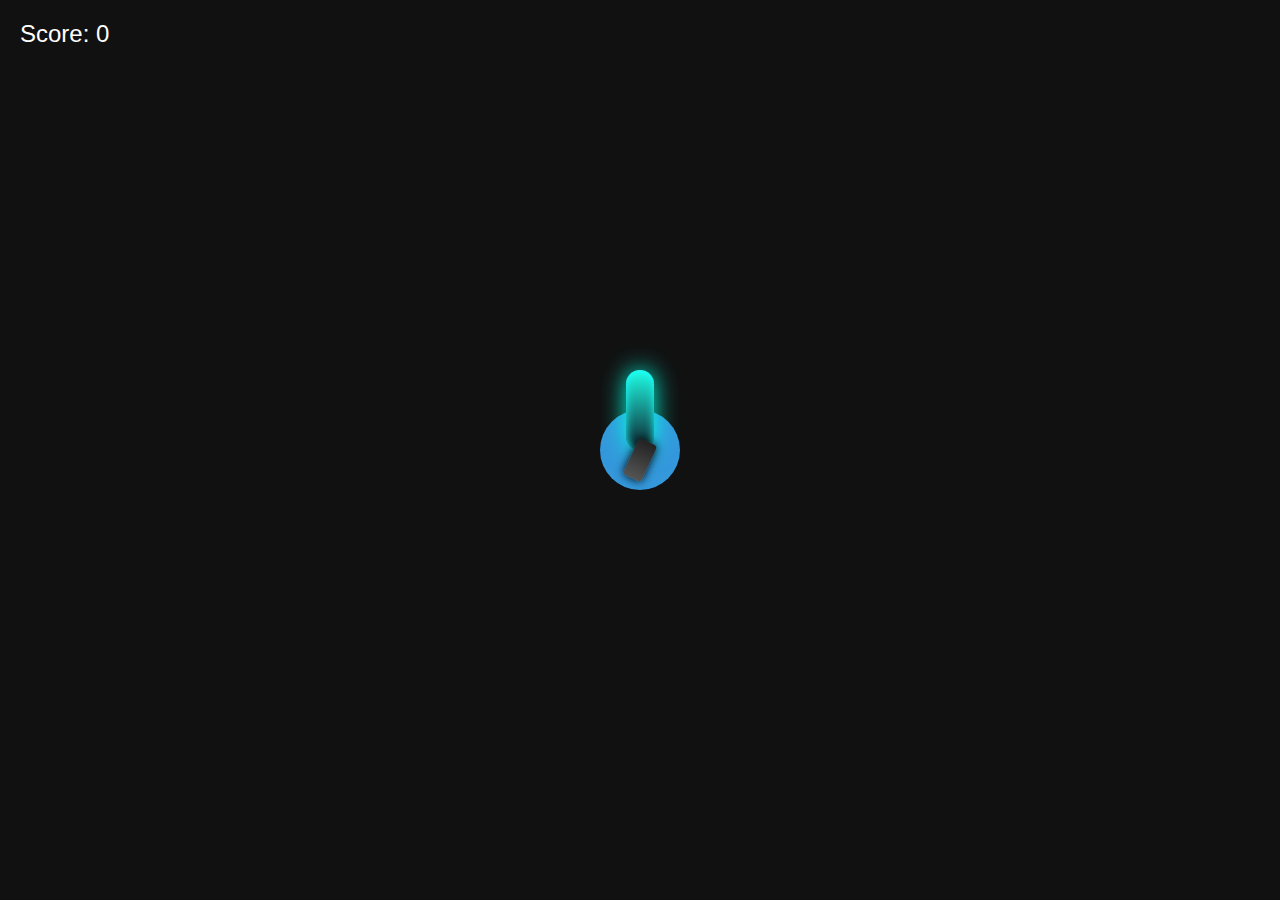
==== projects/index.html @ 8a6a7cd9 "Update index.html" ====
<!DOCTYPE html>
<html lang="en">
<head>
  <meta charset="UTF-8">
  <title>Ray Gun Blaster</title>
  <style>
    body {
      margin: 0;
      overflow: hidden;
      background-color: #111;
    }

    #gameArea {
      width: 100vw;
      height: 100vh;
      position: relative;
    }

    #circle {
      width: 80px;
      height: 80px;
      background-color: #3498db;
      border-radius: 50%;
      position: absolute;
      top: 50%;
      left: 50%;
      transform: translate(-50%, -50%);
      z-index: 1;
    }

    #gun {
      width: 28px;
      height: 80px;
      background: linear-gradient(to bottom, #1fffe6, #0d1d2a);
      border-radius: 14px;
      position: absolute;
      top: 50%;
      left: 50%;
      transform-origin: bottom center;
      transform: translate(-50%, -100%) rotate(0deg);
      z-index: 3;
      box-shadow: 0 0 25px #00ffe0, inset 0 0 10px #1affff;
      overflow: visible;
    }

    #gun .handle {
      width: 20px;
      height: 40px;
      background: linear-gradient(to bottom, #222, #555);
      border-radius: 4px;
      position: absolute;
      bottom: -30px;
      left: 50%;
      transform: translateX(-50%) rotate(25deg);
      box-shadow: 0 0 10px #000;
      z-index: -1;
    }

    .bullet {
      width: 8px;
      height: 8px;
      background-color: #00ffe0;
      border-radius: 50%;
      position: absolute;
      box-shadow: 0 0 10px #00ffe0;
      z-index: 2;
    }

    .obstacle {
      position: absolute;
      background-color: #e74c3c;
      border-radius: 50%;
      width: 40px;
      height: 40px;
      z-index: 0;
    }

    #score {
      position: absolute;
      top: 20px;
      left: 20px;
      font-size: 24px;
      font-family: Arial, sans-serif;
      color: white;
      z-index: 10;
    }

    @keyframes shake {
      0% { transform: translateX(0); }
      25% { transform: translateX(-10px); }
      50% { transform: translateX(10px); }
      75% { transform: translateX(-10px); }
      100% { transform: translateX(10px); }
    }

    .shake {
      animation: shake 0.3s ease-out;
    }
  </style>
</head>
<body>
  <div id="gameArea">
    <div id="circle"></div>
    <div id="gun">
      <div class="handle"></div>
    </div>
    <div id="score">Score: 0</div>
  </div>

  <script>
    const gun = document.getElementById("gun");
    const gameArea = document.getElementById("gameArea");
    const scoreDisplay = document.getElementById("score");
    const circle = document.getElementById("circle");

    let angle = 0;
    let score = 0;

    function updateGunRotation() {
      gun.style.transform = `translate(-50%, -100%) rotate(${angle}deg)`;
    }

    function getGunTipPosition(a = angle) {
      const centerX = window.innerWidth / 2;
      const centerY = window.innerHeight / 2;
      const rad = a * Math.PI / 180;
      const gunLength = 80;

      return {
        x: centerX + Math.cos(rad) * gunLength,
        y: centerY + Math.sin(rad) * gunLength
      };
    }

    function shootBullet() {
      const bullet = document.createElement("div");
      bullet.className = "bullet";

      const tip = getGunTipPosition();
      bullet.style.left = `${tip.x - 4}px`;
      bullet.style.top = `${tip.y - 4}px`;

      gameArea.appendChild(bullet);

      const speed = 10;
      const rad = angle * Math.PI / 180;
      let vx = Math.cos(rad) * speed;
      let vy = Math.sin(rad) * speed;

      function moveBullet() {
        const rect = bullet.getBoundingClientRect();
        bullet.style.left = `${rect.left + vx}px`;
        bullet.style.top = `${rect.top + vy}px`;

        // Collision with obstacle
        const obstacles = document.querySelectorAll(".obstacle");
        obstacles.forEach(ob => {
          const
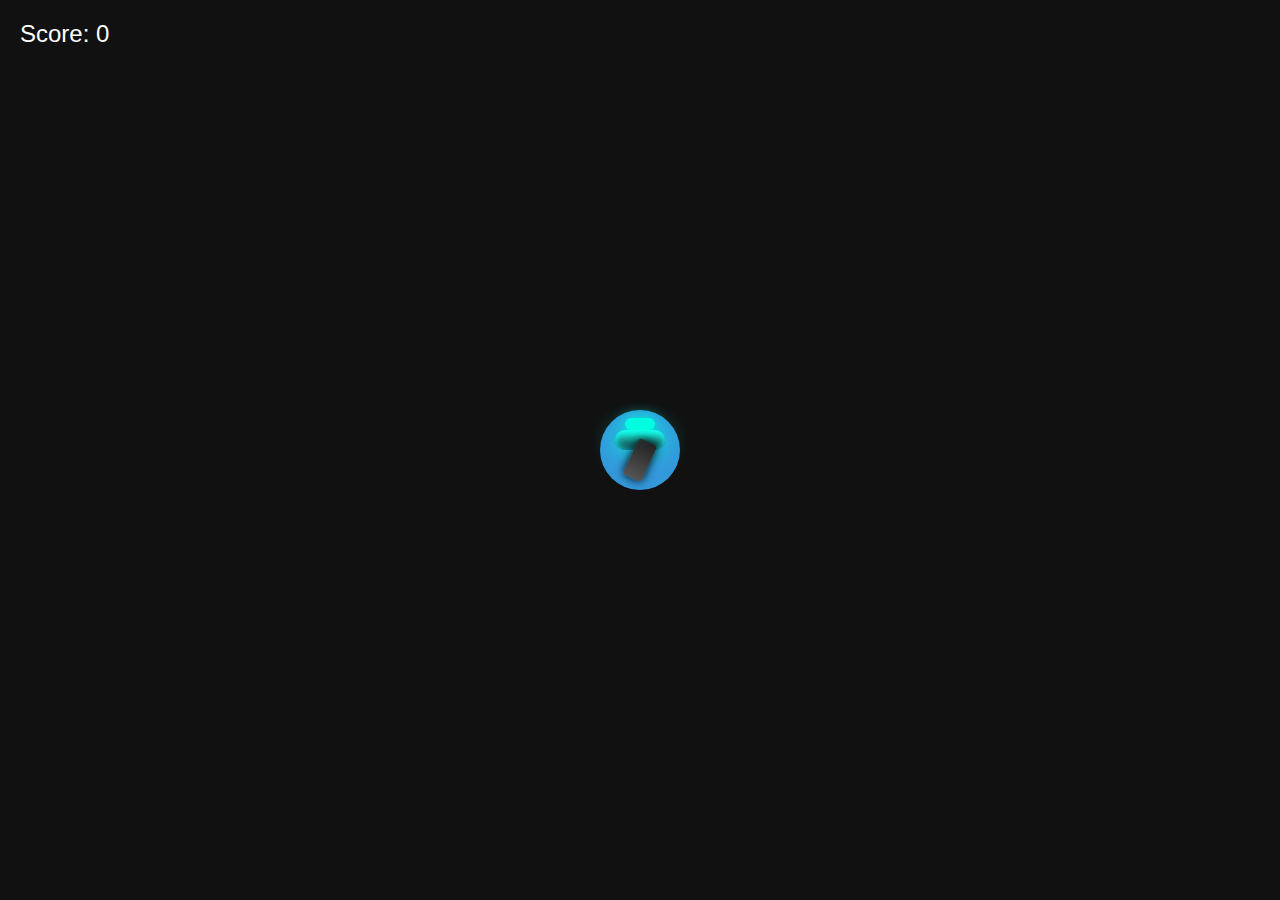
==== commit d99edf65: "Update index.html" ====
--- a/projects/index.html
+++ b/projects/index.html
@@ -2,7 +2,7 @@
 <html lang="en">
 <head>
   <meta charset="UTF-8">
-  <title>Ray Gun Blaster</title>
+  <title>Ray Gun Shooter</title>
   <style>
     body {
       margin: 0;
@@ -28,11 +28,11 @@
       z-index: 1;
     }
 
-    #gun {
-      width: 28px;
-      height: 80px;
+    #rayGun {
+      width: 50px;
+      height: 20px;
       background: linear-gradient(to bottom, #1fffe6, #0d1d2a);
-      border-radius: 14px;
+      border-radius: 10px;
       position: absolute;
       top: 50%;
       left: 50%;
@@ -43,7 +43,18 @@
       overflow: visible;
     }
 
-    #gun .handle {
+    #rayGun .barrel {
+      width: 30px;
+      height: 12px;
+      background-color: #00ffe0;
+      border-radius: 6px;
+      position: absolute;
+      top: -12px;
+      left: 10px;
+      box-shadow: 0 0 15px #00ffe0;
+    }
+
+    #rayGun .handle {
       width: 20px;
       height: 40px;
       background: linear-gradient(to bottom, #222, #555);
@@ -63,7 +74,6 @@
       border-radius: 50%;
       position: absolute;
       box-shadow: 0 0 10px #00ffe0;
-      z-index: 2;
     }
 
     .obstacle {
@@ -72,7 +82,6 @@
       border-radius: 50%;
       width: 40px;
       height: 40px;
-      z-index: 0;
     }
 
     #score {
@@ -87,10 +96,10 @@
 
     @keyframes shake {
       0% { transform: translateX(0); }
-      25% { transform: translateX(-10px); }
-      50% { transform: translateX(10px); }
-      75% { transform: translateX(-10px); }
-      100% { transform: translateX(10px); }
+      25% { transform: translateX(-5px); }
+      50% { transform: translateX(5px); }
+      75% { transform: translateX(-5px); }
+      100% { transform: translateX(0); }
     }
 
     .shake {
@@ -101,30 +110,30 @@
 <body>
   <div id="gameArea">
     <div id="circle"></div>
-    <div id="gun">
+    <div id="rayGun">
+      <div class="barrel"></div>
       <div class="handle"></div>
     </div>
     <div id="score">Score: 0</div>
   </div>
 
   <script>
-    const gun = document.getElementById("gun");
+    const rayGun = document.getElementById("rayGun");
     const gameArea = document.getElementById("gameArea");
     const scoreDisplay = document.getElementById("score");
-    const circle = document.getElementById("circle");
 
     let angle = 0;
     let score = 0;
 
-    function updateGunRotation() {
-      gun.style.transform = `translate(-50%, -100%) rotate(${angle}deg)`;
-    }
-
-    function getGunTipPosition(a = angle) {
+    function updateRayGunRotation() {
+      rayGun.style.transform = `translate(-50%, -100%) rotate(${angle}deg)`;
+    }
+
+    function getRayGunTipPosition(a = angle) {
       const centerX = window.innerWidth / 2;
       const centerY = window.innerHeight / 2;
       const rad = a * Math.PI / 180;
-      const gunLength = 80;
+      const gunLength = 40; // Length of the ray gun barrel
 
       return {
         x: centerX + Math.cos(rad) * gunLength,
@@ -136,23 +145,126 @@
       const bullet = document.createElement("div");
       bullet.className = "bullet";
 
-      const tip = getGunTipPosition();
-      bullet.style.left = `${tip.x - 4}px`;
+      const tip = getRayGunTipPosition();
+      bullet.style.left = `${tip.x - 4}px`; // Center bullet at the tip
       bullet.style.top = `${tip.y - 4}px`;
 
       gameArea.appendChild(bullet);
 
       const speed = 10;
       const rad = angle * Math.PI / 180;
-      let vx = Math.cos(rad) * speed;
-      let vy = Math.sin(rad) * speed;
+      const vx = Math.cos(rad) * speed;
+      const vy = Math.sin(rad) * speed;
 
       function moveBullet() {
         const rect = bullet.getBoundingClientRect();
         bullet.style.left = `${rect.left + vx}px`;
         bullet.style.top = `${rect.top + vy}px`;
 
-        // Collision with obstacle
+        // Check collision with obstacles
         const obstacles = document.querySelectorAll(".obstacle");
         obstacles.forEach(ob => {
-          const
+          const oRect = ob.getBoundingClientRect();
+          if (
+            rect.left < oRect.right &&
+            rect.right > oRect.left &&
+            rect.top < oRect.bottom &&
+            rect.bottom > oRect.top
+          ) {
+            ob.remove();
+            bullet.remove();
+            score += 1;
+            scoreDisplay.textContent = `Score: ${score}`;
+            shakeScreen();
+          }
+        });
+
+        // Remove bullet if it goes out of bounds
+        if (
+          rect.top < 0 || rect.left < 0 ||
+          rect.bottom > window.innerHeight || rect.right > window.innerWidth
+        ) {
+          bullet.remove();
+          return;
+        }
+
+        requestAnimationFrame(moveBullet);
+      }
+
+      moveBullet();
+    }
+
+    function spawnObstacle() {
+      const ob = document.createElement("div");
+      ob.className = "obstacle";
+
+      const edge = Math.floor(Math.random() * 4);
+      let x, y;
+
+      switch(edge) {
+        case 0: x = Math.random() * window.innerWidth; y = 0; break; // top
+        case 1: x = window.innerWidth; y = Math.random() * window.innerHeight; break; // right
+        case 2: x = Math.random() * window.innerWidth; y = window.innerHeight; break; // bottom
+        case 3: x = 0; y = Math.random() * window.innerHeight; break; // left
+      }
+
+      ob.style.left = `${x}px`;
+      ob.style.top = `${y}px`;
+      gameArea.appendChild(ob);
+
+      const centerX = window.innerWidth / 2;
+      const centerY = window.innerHeight / 2;
+      const speed = 2;
+
+      const dx = centerX - x;
+      const dy = centerY - y;
+      const dist = Math.sqrt(dx * dx + dy * dy);
+      const vx = (dx / dist) * speed;
+      const vy = (dy / dist) * speed;
+
+      function moveObstacle() {
+        const rect = ob.getBoundingClientRect();
+        ob.style.left = `${rect.left + vx}px`;
+        ob.style.top = `${rect.top + vy}px`;
+
+        const centerRect = document.getElementById("circle").getBoundingClientRect();
+        if (
+          rect.left < centerRect.right &&
+          rect.right > centerRect.left &&
+          rect.top < centerRect.bottom &&
+          rect.bottom > centerRect.top
+        ) {
+          ob.remove();
+          shakeScreen(); // 👈 Add screen shake on impact
+        } else {
+          requestAnimationFrame(moveObstacle);
+        }
+      }
+
+      moveObstacle();
+    }
+
+    function shakeScreen() {
+      gameArea.classList.add("shake");
+      setTimeout(() => {
+        gameArea.classList.remove("shake");
+      }, 300);
+    }
+
+    document.addEventListener("keydown", (e) => {
+      if (e.key === "ArrowLeft") {
+        angle -= 10;
+      } else if (e.key === "ArrowRight") {
+        angle += 10;
+      } else if (e.key === " ") {
+        shootBullet();
+      }
+      updateRayGunRotation();
+    });
+
+    // Init
+    updateRayGunRotation();
+    setInterval(spawnObstacle, 1000);
+  </script>
+</body>
+</html>
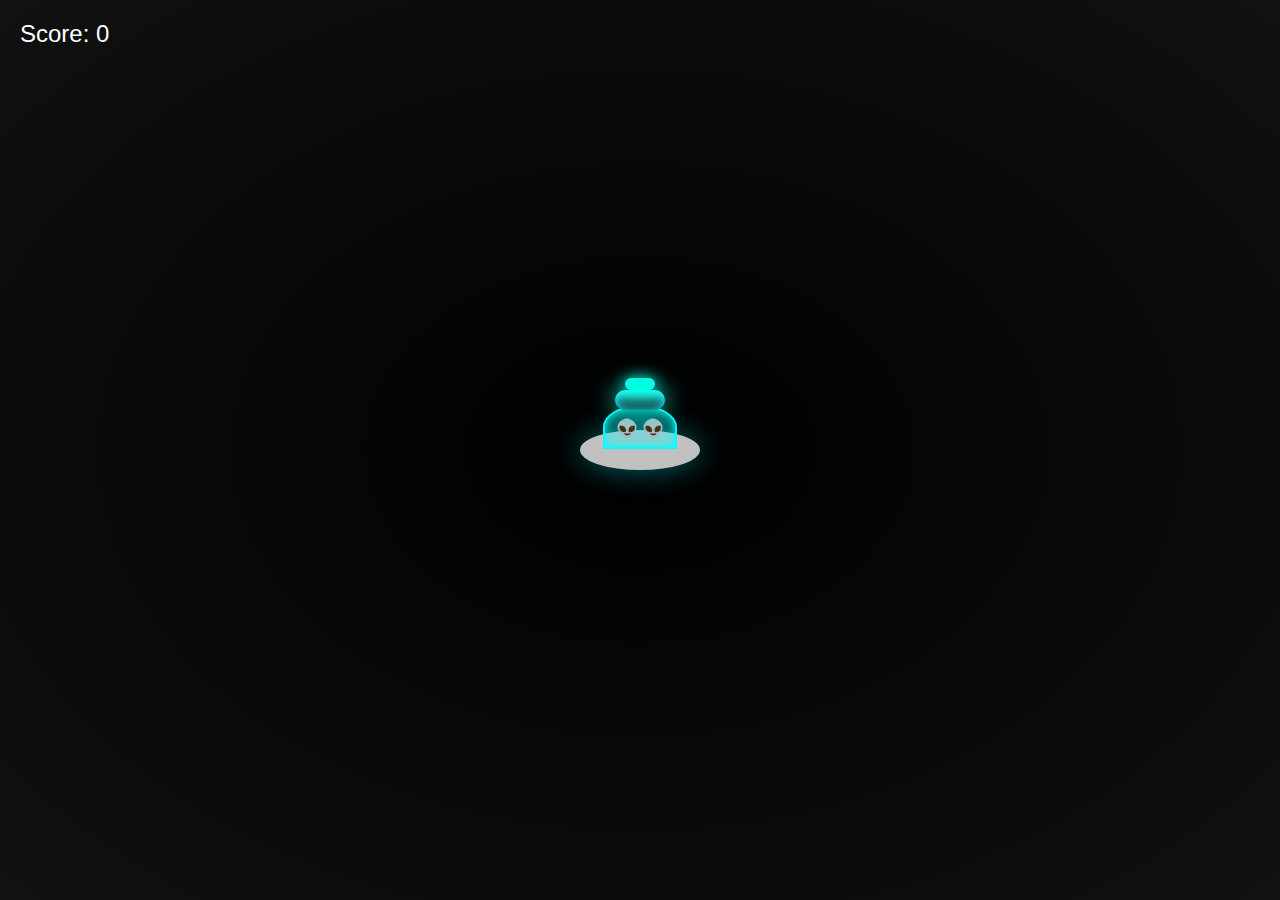
==== commit 013e81b5: "Update index.html" ====
--- a/projects/index.html
+++ b/projects/index.html
@@ -2,12 +2,12 @@
 <html lang="en">
 <head>
   <meta charset="UTF-8">
-  <title>Ray Gun Shooter</title>
+  <title>UFO Defense</title>
   <style>
     body {
       margin: 0;
       overflow: hidden;
-      background-color: #111;
+      background: radial-gradient(ellipse at center, #000 0%, #111 100%);
     }
 
     #gameArea {
@@ -16,34 +16,61 @@
       position: relative;
     }
 
-    #circle {
-      width: 80px;
-      height: 80px;
-      background-color: #3498db;
+    /* UFO Base */
+    #ufo {
+      position: absolute;
+      width: 120px;
+      height: 40px;
+      background: silver;
       border-radius: 50%;
-      position: absolute;
       top: 50%;
       left: 50%;
       transform: translate(-50%, -50%);
-      z-index: 1;
-    }
-
-    #rayGun {
+      z-index: 2;
+      box-shadow: 0 0 30px rgba(0, 255, 255, 0.4);
+    }
+
+    /* UFO Dome */
+    #ufo::before {
+      content: '';
+      position: absolute;
+      width: 70px;
+      height: 40px;
+      background: rgba(0, 255, 255, 0.3);
+      border-radius: 50% 50% 0 0;
+      top: -25px;
+      left: 50%;
+      transform: translateX(-50%);
+      border: 2px solid #00ffff;
+      box-shadow: inset 0 0 10px #00ffff;
+    }
+
+    /* Alien eyes */
+    #ufo::after {
+      content: '👽 👽';
+      position: absolute;
+      top: -12px;
+      left: 50%;
+      transform: translateX(-50%);
+      font-size: 18px;
+      color: #0ff;
+    }
+
+    #turret {
       width: 50px;
       height: 20px;
       background: linear-gradient(to bottom, #1fffe6, #0d1d2a);
       border-radius: 10px;
       position: absolute;
-      top: 50%;
+      top: -20px;
       left: 50%;
       transform-origin: bottom center;
       transform: translate(-50%, -100%) rotate(0deg);
       z-index: 3;
       box-shadow: 0 0 25px #00ffe0, inset 0 0 10px #1affff;
-      overflow: visible;
-    }
-
-    #rayGun .barrel {
+    }
+
+    #turret .barrel {
       width: 30px;
       height: 12px;
       background-color: #00ffe0;
@@ -52,19 +79,6 @@
       top: -12px;
       left: 10px;
       box-shadow: 0 0 15px #00ffe0;
-    }
-
-    #rayGun .handle {
-      width: 20px;
-      height: 40px;
-      background: linear-gradient(to bottom, #222, #555);
-      border-radius: 4px;
-      position: absolute;
-      bottom: -30px;
-      left: 50%;
-      transform: translateX(-50%) rotate(25deg);
-      box-shadow: 0 0 10px #000;
-      z-index: -1;
     }
 
     .bullet {
@@ -109,35 +123,37 @@
 </head>
 <body>
   <div id="gameArea">
-    <div id="circle"></div>
-    <div id="rayGun">
-      <div class="barrel"></div>
-      <div class="handle"></div>
+    <div id="ufo">
+      <div id="turret">
+        <div class="barrel"></div>
+      </div>
     </div>
     <div id="score">Score: 0</div>
   </div>
 
   <script>
-    const rayGun = document.getElementById("rayGun");
     const gameArea = document.getElementById("gameArea");
+    const ufo = document.getElementById("ufo");
+    const turret = document.getElementById("turret");
     const scoreDisplay = document.getElementById("score");
 
     let angle = 0;
     let score = 0;
 
-    function updateRayGunRotation() {
-      rayGun.style.transform = `translate(-50%, -100%) rotate(${angle}deg)`;
-    }
-
-    function getRayGunTipPosition(a = angle) {
-      const centerX = window.innerWidth / 2;
-      const centerY = window.innerHeight / 2;
+    function updateTurretRotation() {
+      turret.style.transform = `translate(-50%, -100%) rotate(${angle}deg)`;
+    }
+
+    function getGunTipPosition(a = angle) {
+      const rect = ufo.getBoundingClientRect();
+      const centerX = rect.left + rect.width / 2;
+      const centerY = rect.top;
       const rad = a * Math.PI / 180;
-      const gunLength = 40; // Length of the ray gun barrel
+      const length = 45;
 
       return {
-        x: centerX + Math.cos(rad) * gunLength,
-        y: centerY + Math.sin(rad) * gunLength
+        x: centerX + Math.cos(rad) * length,
+        y: centerY + Math.sin(rad) * length
       };
     }
 
@@ -145,8 +161,8 @@
       const bullet = document.createElement("div");
       bullet.className = "bullet";
 
-      const tip = getRayGunTipPosition();
-      bullet.style.left = `${tip.x - 4}px`; // Center bullet at the tip
+      const tip = getGunTipPosition();
+      bullet.style.left = `${tip.x - 4}px`;
       bullet.style.top = `${tip.y - 4}px`;
 
       gameArea.appendChild(bullet);
@@ -179,7 +195,6 @@
           }
         });
 
-        // Remove bullet if it goes out of bounds
         if (
           rect.top < 0 || rect.left < 0 ||
           rect.bottom > window.innerHeight || rect.right > window.innerWidth
@@ -202,40 +217,40 @@
       let x, y;
 
       switch(edge) {
-        case 0: x = Math.random() * window.innerWidth; y = 0; break; // top
-        case 1: x = window.innerWidth; y = Math.random() * window.innerHeight; break; // right
-        case 2: x = Math.random() * window.innerWidth; y = window.innerHeight; break; // bottom
-        case 3: x = 0; y = Math.random() * window.innerHeight; break; // left
+        case 0: x = Math.random() * window.innerWidth; y = 0; break;
+        case 1: x = window.innerWidth; y = Math.random() * window.innerHeight; break;
+        case 2: x = Math.random() * window.innerWidth; y = window.innerHeight; break;
+        case 3: x = 0; y = Math.random() * window.innerHeight; break;
       }
 
       ob.style.left = `${x}px`;
       ob.style.top = `${y}px`;
       gameArea.appendChild(ob);
 
-      const centerX = window.innerWidth / 2;
-      const centerY = window.innerHeight / 2;
-      const speed = 2;
+      const ufoRect = ufo.getBoundingClientRect();
+      const centerX = ufoRect.left + ufoRect.width / 2;
+      const centerY = ufoRect.top + ufoRect.height / 2;
 
       const dx = centerX - x;
       const dy = centerY - y;
       const dist = Math.sqrt(dx * dx + dy * dy);
-      const vx = (dx / dist) * speed;
-      const vy = (dy / dist) * speed;
+      const vx = (dx / dist) * 2;
+      const vy = (dy / dist) * 2;
 
       function moveObstacle() {
         const rect = ob.getBoundingClientRect();
         ob.style.left = `${rect.left + vx}px`;
         ob.style.top = `${rect.top + vy}px`;
 
-        const centerRect = document.getElementById("circle").getBoundingClientRect();
+        const uRect = ufo.getBoundingClientRect();
         if (
-          rect.left < centerRect.right &&
-          rect.right > centerRect.left &&
-          rect.top < centerRect.bottom &&
-          rect.bottom > centerRect.top
+          rect.left < uRect.right &&
+          rect.right > uRect.left &&
+          rect.top < uRect.bottom &&
+          rect.bottom > uRect.top
         ) {
           ob.remove();
-          shakeScreen(); // 👈 Add screen shake on impact
+          shakeScreen();
         } else {
           requestAnimationFrame(moveObstacle);
         }
@@ -259,11 +274,11 @@
       } else if (e.key === " ") {
         shootBullet();
       }
-      updateRayGunRotation();
+      updateTurretRotation();
     });
 
     // Init
-    updateRayGunRotation();
+    updateTurretRotation();
     setInterval(spawnObstacle, 1000);
   </script>
 </body>
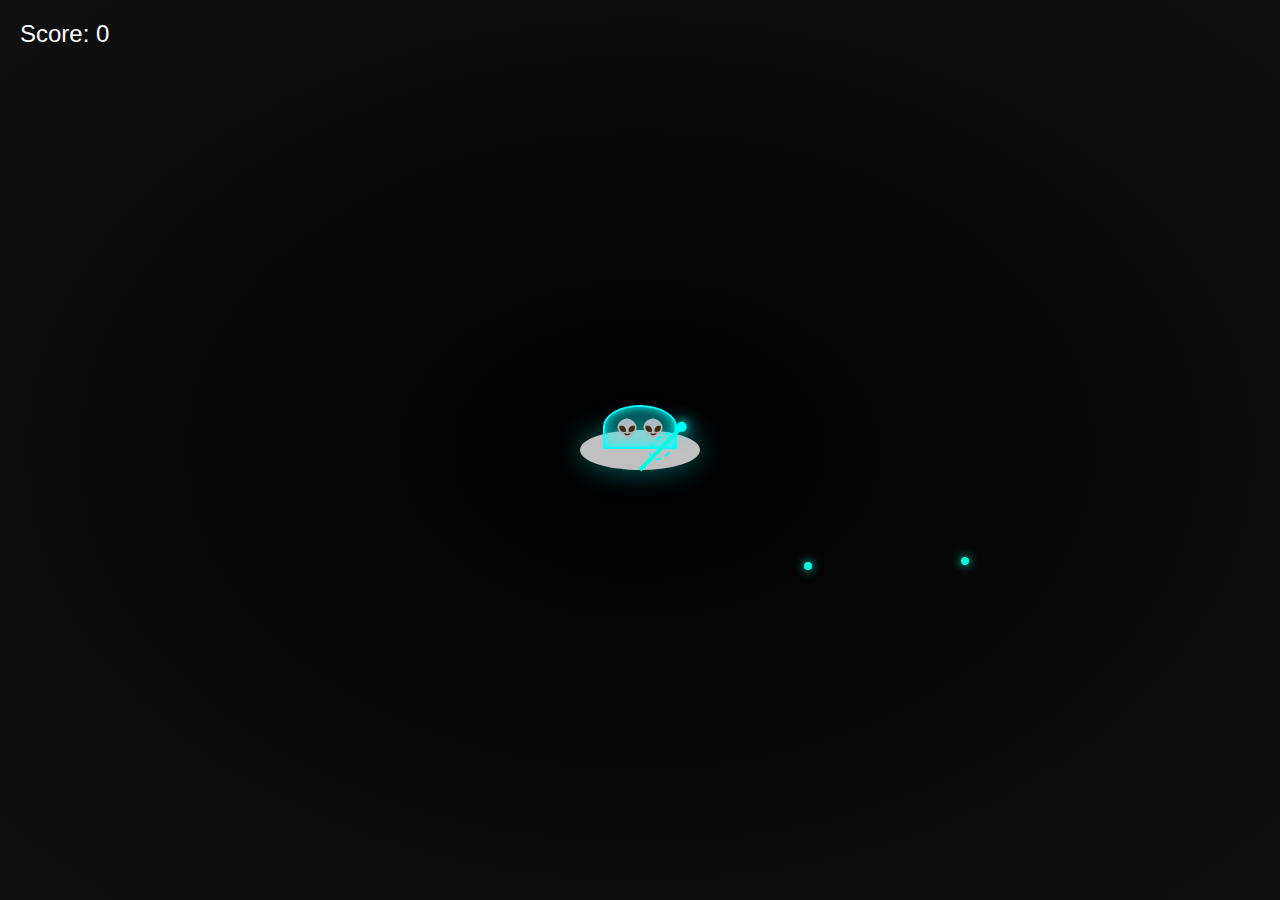
==== commit 5e613bcd: "Update index.html" ====
--- a/projects/index.html
+++ b/projects/index.html
@@ -2,7 +2,7 @@
 <html lang="en">
 <head>
   <meta charset="UTF-8">
-  <title>UFO Defense</title>
+  <title>UFO Ray Gun with Spring Coil</title>
   <style>
     body {
       margin: 0;
@@ -56,29 +56,50 @@
       color: #0ff;
     }
 
+    /* Turret base */
     #turret {
-      width: 50px;
-      height: 20px;
-      background: linear-gradient(to bottom, #1fffe6, #0d1d2a);
-      border-radius: 10px;
       position: absolute;
       top: -20px;
       left: 50%;
+      width: 4px;
+      height: 60px;
+      background-color: #00ffe0;
       transform-origin: bottom center;
-      transform: translate(-50%, -100%) rotate(0deg);
-      z-index: 3;
-      box-shadow: 0 0 25px #00ffe0, inset 0 0 10px #1affff;
-    }
-
-    #turret .barrel {
-      width: 30px;
-      height: 12px;
-      background-color: #00ffe0;
-      border-radius: 6px;
-      position: absolute;
-      top: -12px;
-      left: 10px;
-      box-shadow: 0 0 15px #00ffe0;
+      transform: translate(-50%, 0) rotate(0deg);
+      z-index: 5;
+    }
+
+    /* Spring Coil */
+    #spring {
+      position: absolute;
+      width: 16px;
+      height: 30px;
+      border: 2px dashed #00ffff;
+      border-radius: 50%;
+      top: 10px;
+      left: 50%;
+      transform: translateX(-50%);
+      animation: spin 2s linear infinite;
+      z-index: 6;
+    }
+
+    @keyframes spin {
+      0% { transform: translateX(-50%) rotate(0deg); }
+      100% { transform: translateX(-50%) rotate(360deg); }
+    }
+
+    /* Dot at ray tip */
+    #tipDot {
+      position: absolute;
+      width: 10px;
+      height: 10px;
+      background: #00ffff;
+      border-radius: 50%;
+      top: 0;
+      left: 50%;
+      transform: translate(-50%, -50%);
+      box-shadow: 0 0 10px #00ffff, 0 0 20px #00ffff;
+      z-index: 7;
     }
 
     .bullet {
@@ -125,7 +146,8 @@
   <div id="gameArea">
     <div id="ufo">
       <div id="turret">
-        <div class="barrel"></div>
+        <div id="spring"></div>
+        <div id="tipDot"></div>
       </div>
     </div>
     <div id="score">Score: 0</div>
@@ -135,25 +157,26 @@
     const gameArea = document.getElementById("gameArea");
     const ufo = document.getElementById("ufo");
     const turret = document.getElementById("turret");
+    const tipDot = document.getElementById("tipDot");
     const scoreDisplay = document.getElementById("score");
 
     let angle = 0;
     let score = 0;
 
     function updateTurretRotation() {
-      turret.style.transform = `translate(-50%, -100%) rotate(${angle}deg)`;
-    }
-
-    function getGunTipPosition(a = angle) {
-      const rect = ufo.getBoundingClientRect();
-      const centerX = rect.left + rect.width / 2;
-      const centerY = rect.top;
+      turret.style.transform = `translate(-50%, 0) rotate(${angle}deg)`;
+    }
+
+    function getRayTipPosition(a = angle) {
+      const turretRect = turret.getBoundingClientRect();
+      const baseX = turretRect.left + turretRect.width / 2;
+      const baseY = turretRect.top + turretRect.height;
       const rad = a * Math.PI / 180;
-      const length = 45;
+      const length = 60;
 
       return {
-        x: centerX + Math.cos(rad) * length,
-        y: centerY + Math.sin(rad) * length
+        x: baseX + Math.cos(rad) * length,
+        y: baseY + Math.sin(rad) * length
       };
     }
 
@@ -161,7 +184,7 @@
       const bullet = document.createElement("div");
       bullet.className = "bullet";
 
-      const tip = getGunTipPosition();
+      const tip = getRayTipPosition();
       bullet.style.left = `${tip.x - 4}px`;
       bullet.style.top = `${tip.y - 4}px`;
 
@@ -177,7 +200,6 @@
         bullet.style.left = `${rect.left + vx}px`;
         bullet.style.top = `${rect.top + vy}px`;
 
-        // Check collision with obstacles
         const obstacles = document.querySelectorAll(".obstacle");
         obstacles.forEach(ob => {
           const oRect = ob.getBoundingClientRect();
@@ -266,19 +288,16 @@
       }, 300);
     }
 
-    document.addEventListener("keydown", (e) => {
-      if (e.key === "ArrowLeft") {
-        angle -= 10;
-      } else if (e.key === "ArrowRight") {
-        angle += 10;
-      } else if (e.key === " ") {
-        shootBullet();
-      }
+    // Auto rotate and shoot
+    setInterval(() => {
+      angle = (angle + 2) % 360;
       updateTurretRotation();
-    });
-
-    // Init
-    updateTurretRotation();
+    }, 30);
+
+    setInterval(() => {
+      shootBullet();
+    }, 250);
+
     setInterval(spawnObstacle, 1000);
   </script>
 </body>
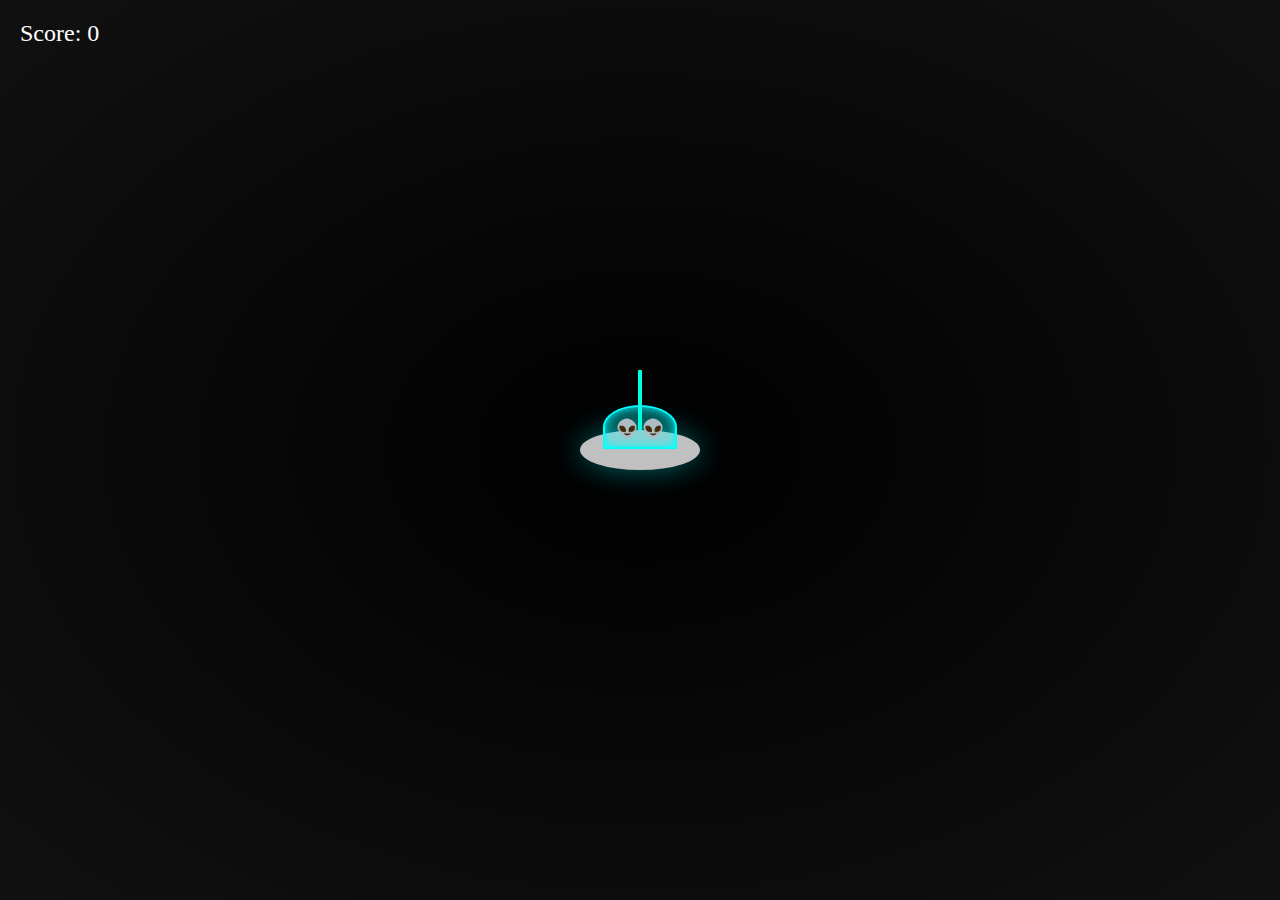
==== commit 21ba0a31: "Update index.html" ====
--- a/projects/index.html
+++ b/projects/index.html
@@ -1,22 +1,22 @@
 <!DOCTYPE html>
 <html lang="en">
 <head>
-  <meta charset="UTF-8">
-  <title>UFO Ray Gun with Spring Coil</title>
+  <meta charset="UTF-8" />
+  <title>UFO Fixed Ray Gun</title>
   <style>
+    * { margin: 0; padding: 0; box-sizing: border-box; }
     body {
-      margin: 0;
+      background: radial-gradient(#000 0%, #111 100%);
       overflow: hidden;
-      background: radial-gradient(ellipse at center, #000 0%, #111 100%);
+      height: 100vh;
     }
 
     #gameArea {
+      position: relative;
       width: 100vw;
       height: 100vh;
-      position: relative;
-    }
-
-    /* UFO Base */
+    }
+
     #ufo {
       position: absolute;
       width: 120px;
@@ -30,7 +30,6 @@
       box-shadow: 0 0 30px rgba(0, 255, 255, 0.4);
     }
 
-    /* UFO Dome */
     #ufo::before {
       content: '';
       position: absolute;
@@ -45,7 +44,6 @@
       box-shadow: inset 0 0 10px #00ffff;
     }
 
-    /* Alien eyes */
     #ufo::after {
       content: '👽 👽';
       position: absolute;
@@ -53,53 +51,17 @@
       left: 50%;
       transform: translateX(-50%);
       font-size: 18px;
-      color: #0ff;
-    }
-
-    /* Turret base */
+    }
+
     #turret {
       position: absolute;
-      top: -20px;
-      left: 50%;
       width: 4px;
       height: 60px;
-      background-color: #00ffe0;
-      transform-origin: bottom center;
-      transform: translate(-50%, 0) rotate(0deg);
-      z-index: 5;
-    }
-
-    /* Spring Coil */
-    #spring {
-      position: absolute;
-      width: 16px;
-      height: 30px;
-      border: 2px dashed #00ffff;
-      border-radius: 50%;
-      top: 10px;
-      left: 50%;
-      transform: translateX(-50%);
-      animation: spin 2s linear infinite;
-      z-index: 6;
-    }
-
-    @keyframes spin {
-      0% { transform: translateX(-50%) rotate(0deg); }
-      100% { transform: translateX(-50%) rotate(360deg); }
-    }
-
-    /* Dot at ray tip */
-    #tipDot {
-      position: absolute;
-      width: 10px;
-      height: 10px;
-      background: #00ffff;
-      border-radius: 50%;
-      top: 0;
-      left: 50%;
-      transform: translate(-50%, -50%);
-      box-shadow: 0 0 10px #00ffff, 0 0 20px #00ffff;
-      z-index: 7;
+      background: #00ffe0;
+      top: -60px;
+      left: 50%;
+      transform: translateX(-50%);
+      z-index: 3;
     }
 
     .bullet {
@@ -119,12 +81,23 @@
       height: 40px;
     }
 
+    .tractor-beam {
+      position: absolute;
+      width: 4px;
+      background: rgba(0, 255, 255, 0.2);
+      top: -60px;
+      left: 50%;
+      transform: translateX(-50%);
+      z-index: 1;
+      pointer-events: none;
+      box-shadow: 0 0 10px #00ffff;
+    }
+
     #score {
       position: absolute;
       top: 20px;
       left: 20px;
       font-size: 24px;
-      font-family: Arial, sans-serif;
       color: white;
       z-index: 10;
     }
@@ -145,10 +118,7 @@
 <body>
   <div id="gameArea">
     <div id="ufo">
-      <div id="turret">
-        <div id="spring"></div>
-        <div id="tipDot"></div>
-      </div>
+      <div id="turret"></div>
     </div>
     <div id="score">Score: 0</div>
   </div>
@@ -156,44 +126,36 @@
   <script>
     const gameArea = document.getElementById("gameArea");
     const ufo = document.getElementById("ufo");
-    const turret = document.getElementById("turret");
-    const tipDot = document.getElementById("tipDot");
     const scoreDisplay = document.getElementById("score");
 
-    let angle = 0;
     let score = 0;
-
-    function updateTurretRotation() {
-      turret.style.transform = `translate(-50%, 0) rotate(${angle}deg)`;
-    }
-
-    function getRayTipPosition(a = angle) {
-      const turretRect = turret.getBoundingClientRect();
-      const baseX = turretRect.left + turretRect.width / 2;
-      const baseY = turretRect.top + turretRect.height;
-      const rad = a * Math.PI / 180;
-      const length = 60;
-
+    let holding = false;
+    let beam;
+
+    function getUfoGunTip() {
+      const rect = ufo.getBoundingClientRect();
       return {
-        x: baseX + Math.cos(rad) * length,
-        y: baseY + Math.sin(rad) * length
+        x: rect.left + rect.width / 2,
+        y: rect.top // gun is at top center
       };
     }
 
-    function shootBullet() {
+    function shootBulletTo(x, y) {
       const bullet = document.createElement("div");
       bullet.className = "bullet";
 
-      const tip = getRayTipPosition();
-      bullet.style.left = `${tip.x - 4}px`;
-      bullet.style.top = `${tip.y - 4}px`;
+      const from = getUfoGunTip();
+      bullet.style.left = `${from.x - 4}px`;
+      bullet.style.top = `${from.y - 4}px`;
 
       gameArea.appendChild(bullet);
 
+      const dx = x - from.x;
+      const dy = y - from.y;
+      const dist = Math.sqrt(dx * dx + dy * dy);
       const speed = 10;
-      const rad = angle * Math.PI / 180;
-      const vx = Math.cos(rad) * speed;
-      const vy = Math.sin(rad) * speed;
+      const vx = (dx / dist) * speed;
+      const vy = (dy / dist) * speed;
 
       function moveBullet() {
         const rect = bullet.getBoundingClientRect();
@@ -249,12 +211,9 @@
       ob.style.top = `${y}px`;
       gameArea.appendChild(ob);
 
-      const ufoRect = ufo.getBoundingClientRect();
-      const centerX = ufoRect.left + ufoRect.width / 2;
-      const centerY = ufoRect.top + ufoRect.height / 2;
-
-      const dx = centerX - x;
-      const dy = centerY - y;
+      const center = getUfoGunTip();
+      const dx = center.x - x;
+      const dy = center.y - y;
       const dist = Math.sqrt(dx * dx + dy * dy);
       const vx = (dx / dist) * 2;
       const vy = (dy / dist) * 2;
@@ -273,6 +232,18 @@
         ) {
           ob.remove();
           shakeScreen();
+        } else if (holding) {
+          const beamRect = beam?.getBoundingClientRect();
+          if (beamRect &&
+              rect.left < beamRect.right &&
+              rect.right > beamRect.left &&
+              rect.top < beamRect.bottom &&
+              rect.bottom > beamRect.top) {
+            ob.remove();
+            score += 1;
+            scoreDisplay.textContent = `Score: ${score}`;
+            shakeScreen();
+          }
         } else {
           requestAnimationFrame(moveObstacle);
         }
@@ -288,17 +259,28 @@
       }, 300);
     }
 
-    // Auto rotate and shoot
-    setInterval(() => {
-      angle = (angle + 2) % 360;
-      updateTurretRotation();
-    }, 30);
-
-    setInterval(() => {
-      shootBullet();
-    }, 250);
-
-    setInterval(spawnObstacle, 1000);
+    document.addEventListener("click", (e) => {
+      if (!holding) shootBulletTo(e.clientX, e.clientY);
+    });
+
+    document.addEventListener("mousedown", () => {
+      holding = true;
+      beam = document.createElement("div");
+      beam.className = "tractor-beam";
+
+      const from = getUfoGunTip();
+      beam.style.height = `${window.innerHeight - from.y}px`;
+      beam.style.top = `${from.y}px`;
+
+      gameArea.appendChild(beam);
+    });
+
+    document.addEventListener("mouseup", () => {
+      holding = false;
+      if (beam) beam.remove();
+    });
+
+    setInterval(spawnObstacle, 1200);
   </script>
 </body>
 </html>
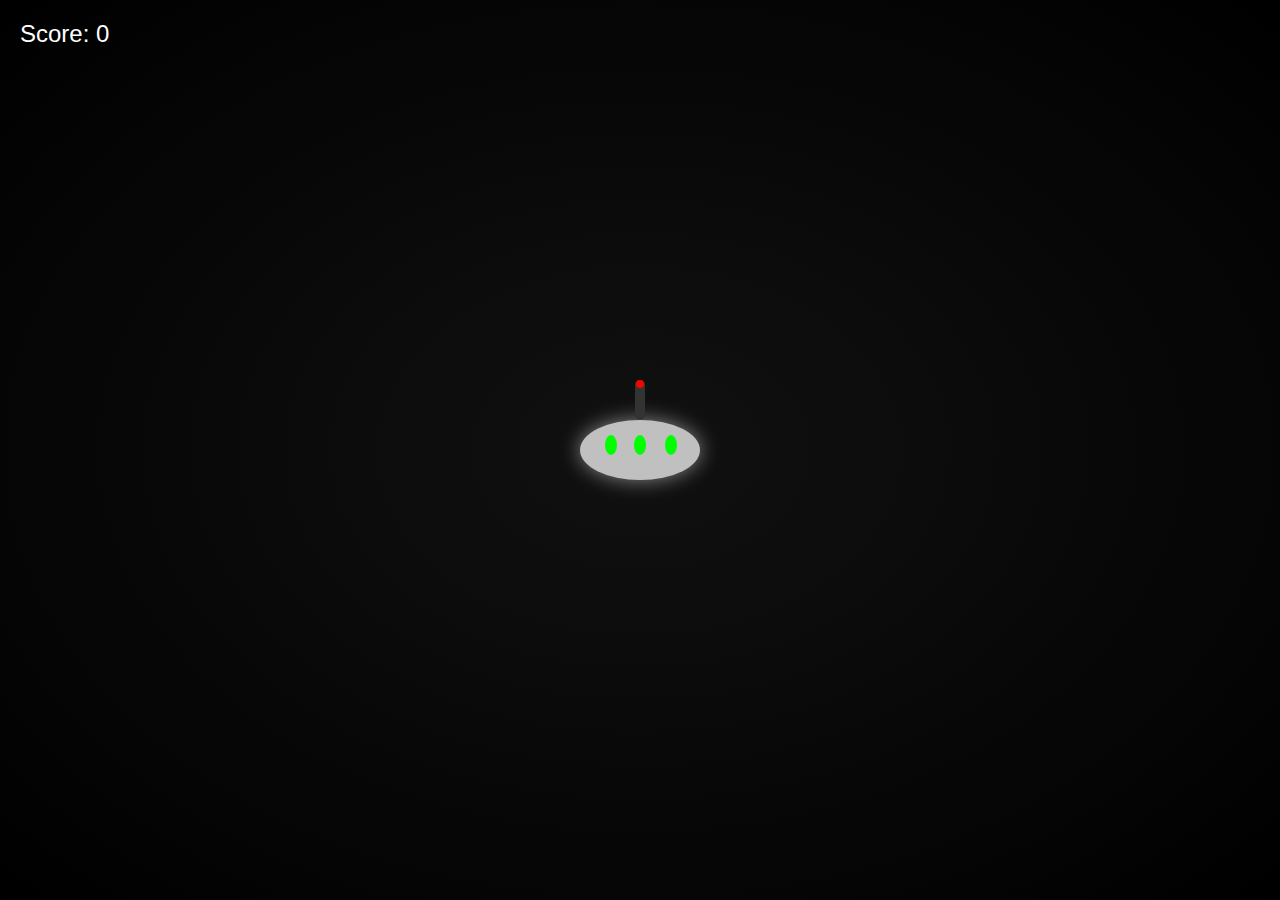
==== commit fc3b89c6: "Update index.html" ====
--- a/projects/index.html
+++ b/projects/index.html
@@ -1,96 +1,96 @@
 <!DOCTYPE html>
 <html lang="en">
 <head>
-  <meta charset="UTF-8" />
-  <title>UFO Fixed Ray Gun</title>
+  <meta charset="UTF-8">
+  <title>UFO Defense with Tracking Beam</title>
   <style>
-    * { margin: 0; padding: 0; box-sizing: border-box; }
     body {
-      background: radial-gradient(#000 0%, #111 100%);
+      margin: 0;
       overflow: hidden;
-      height: 100vh;
+      background: #000;
     }
 
     #gameArea {
-      position: relative;
       width: 100vw;
       height: 100vh;
+      position: relative;
+      overflow: hidden;
+      background: radial-gradient(ellipse at center, #111 0%, #000 100%);
     }
 
     #ufo {
-      position: absolute;
       width: 120px;
-      height: 40px;
+      height: 60px;
       background: silver;
-      border-radius: 50%;
+      border-radius: 60px / 30px;
+      position: absolute;
       top: 50%;
       left: 50%;
       transform: translate(-50%, -50%);
-      z-index: 2;
-      box-shadow: 0 0 30px rgba(0, 255, 255, 0.4);
-    }
-
-    #ufo::before {
-      content: '';
-      position: absolute;
-      width: 70px;
+      z-index: 5;
+      box-shadow: 0 0 20px rgba(255, 255, 255, 0.5);
+    }
+
+    .alien {
+      width: 12px;
+      height: 20px;
+      background: lime;
+      border-radius: 50%;
+      position: absolute;
+      top: 15px;
+    }
+
+    .alien:nth-child(1) { left: 25px; }
+    .alien:nth-child(2) { left: 54px; }
+    .alien:nth-child(3) { left: 85px; }
+
+    #turret {
+      width: 10px;
       height: 40px;
-      background: rgba(0, 255, 255, 0.3);
-      border-radius: 50% 50% 0 0;
-      top: -25px;
+      background: #333;
+      position: absolute;
+      bottom: 100%;
       left: 50%;
       transform: translateX(-50%);
-      border: 2px solid #00ffff;
-      box-shadow: inset 0 0 10px #00ffff;
-    }
-
-    #ufo::after {
-      content: '👽 👽';
-      position: absolute;
-      top: -12px;
+      z-index: 6;
+      border-radius: 5px;
+    }
+
+    #rayDot {
+      width: 8px;
+      height: 8px;
+      background: red;
+      border-radius: 50%;
+      position: absolute;
+      top: 0;
       left: 50%;
       transform: translateX(-50%);
-      font-size: 18px;
-    }
-
-    #turret {
-      position: absolute;
-      width: 4px;
-      height: 60px;
-      background: #00ffe0;
-      top: -60px;
-      left: 50%;
-      transform: translateX(-50%);
+    }
+
+    .bullet {
+      width: 6px;
+      height: 6px;
+      background: yellow;
+      border-radius: 50%;
+      position: absolute;
       z-index: 3;
     }
 
-    .bullet {
-      width: 8px;
-      height: 8px;
-      background-color: #00ffe0;
-      border-radius: 50%;
-      position: absolute;
-      box-shadow: 0 0 10px #00ffe0;
-    }
-
     .obstacle {
       position: absolute;
       background-color: #e74c3c;
-      border-radius: 50%;
+      z-index: 1;
       width: 40px;
       height: 40px;
-    }
-
-    .tractor-beam {
-      position: absolute;
-      width: 4px;
-      background: rgba(0, 255, 255, 0.2);
-      top: -60px;
-      left: 50%;
-      transform: translateX(-50%);
-      z-index: 1;
+      border-radius: 10px;
+    }
+
+    .beam {
+      position: absolute;
+      width: 10px;
+      background: rgba(0, 255, 255, 0.3);
+      z-index: 2;
       pointer-events: none;
-      box-shadow: 0 0 10px #00ffff;
     }
 
     #score {
@@ -98,27 +98,33 @@
       top: 20px;
       left: 20px;
       font-size: 24px;
+      font-family: Arial, sans-serif;
       color: white;
       z-index: 10;
     }
 
+    .shake {
+      animation: shake 0.3s ease-in-out;
+    }
+
     @keyframes shake {
-      0% { transform: translateX(0); }
-      25% { transform: translateX(-5px); }
-      50% { transform: translateX(5px); }
-      75% { transform: translateX(-5px); }
-      100% { transform: translateX(0); }
-    }
-
-    .shake {
-      animation: shake 0.3s ease-out;
+      0% { transform: translate(-2px, 0); }
+      25% { transform: translate(4px, 0); }
+      50% { transform: translate(-4px, 0); }
+      75% { transform: translate(4px, 0); }
+      100% { transform: translate(0, 0); }
     }
   </style>
 </head>
 <body>
   <div id="gameArea">
     <div id="ufo">
-      <div id="turret"></div>
+      <div class="alien"></div>
+      <div class="alien"></div>
+      <div class="alien"></div>
+      <div id="turret">
+        <div id="rayDot"></div>
+      </div>
     </div>
     <div id="score">Score: 0</div>
   </div>
@@ -126,72 +132,14 @@
   <script>
     const gameArea = document.getElementById("gameArea");
     const ufo = document.getElementById("ufo");
+    const turret = document.getElementById("turret");
+    const rayDot = document.getElementById("rayDot");
     const scoreDisplay = document.getElementById("score");
 
     let score = 0;
     let holding = false;
-    let beam;
-
-    function getUfoGunTip() {
-      const rect = ufo.getBoundingClientRect();
-      return {
-        x: rect.left + rect.width / 2,
-        y: rect.top // gun is at top center
-      };
-    }
-
-    function shootBulletTo(x, y) {
-      const bullet = document.createElement("div");
-      bullet.className = "bullet";
-
-      const from = getUfoGunTip();
-      bullet.style.left = `${from.x - 4}px`;
-      bullet.style.top = `${from.y - 4}px`;
-
-      gameArea.appendChild(bullet);
-
-      const dx = x - from.x;
-      const dy = y - from.y;
-      const dist = Math.sqrt(dx * dx + dy * dy);
-      const speed = 10;
-      const vx = (dx / dist) * speed;
-      const vy = (dy / dist) * speed;
-
-      function moveBullet() {
-        const rect = bullet.getBoundingClientRect();
-        bullet.style.left = `${rect.left + vx}px`;
-        bullet.style.top = `${rect.top + vy}px`;
-
-        const obstacles = document.querySelectorAll(".obstacle");
-        obstacles.forEach(ob => {
-          const oRect = ob.getBoundingClientRect();
-          if (
-            rect.left < oRect.right &&
-            rect.right > oRect.left &&
-            rect.top < oRect.bottom &&
-            rect.bottom > oRect.top
-          ) {
-            ob.remove();
-            bullet.remove();
-            score += 1;
-            scoreDisplay.textContent = `Score: ${score}`;
-            shakeScreen();
-          }
-        });
-
-        if (
-          rect.top < 0 || rect.left < 0 ||
-          rect.bottom > window.innerHeight || rect.right > window.innerWidth
-        ) {
-          bullet.remove();
-          return;
-        }
-
-        requestAnimationFrame(moveBullet);
-      }
-
-      moveBullet();
-    }
+    let beam = null;
+    let mouseX = window.innerWidth / 2;
 
     function spawnObstacle() {
       const ob = document.createElement("div");
@@ -200,30 +148,41 @@
       const edge = Math.floor(Math.random() * 4);
       let x, y;
 
-      switch(edge) {
-        case 0: x = Math.random() * window.innerWidth; y = 0; break;
-        case 1: x = window.innerWidth; y = Math.random() * window.innerHeight; break;
-        case 2: x = Math.random() * window.innerWidth; y = window.innerHeight; break;
-        case 3: x = 0; y = Math.random() * window.innerHeight; break;
+      if (edge === 0) {
+        x = Math.random() * window.innerWidth;
+        y = -40;
+      } else if (edge === 1) {
+        x = window.innerWidth + 40;
+        y = Math.random() * window.innerHeight;
+      } else if (edge === 2) {
+        x = Math.random() * window.innerWidth;
+        y = window.innerHeight + 40;
+      } else {
+        x = -40;
+        y = Math.random() * window.innerHeight;
       }
 
       ob.style.left = `${x}px`;
       ob.style.top = `${y}px`;
       gameArea.appendChild(ob);
 
-      const center = getUfoGunTip();
-      const dx = center.x - x;
-      const dy = center.y - y;
+      const ufoCenterX = window.innerWidth / 2;
+      const ufoCenterY = window.innerHeight / 2;
+      const dx = ufoCenterX - x;
+      const dy = ufoCenterY - y;
       const dist = Math.sqrt(dx * dx + dy * dy);
-      const vx = (dx / dist) * 2;
-      const vy = (dy / dist) * 2;
-
-      function moveObstacle() {
+      const speed = 2;
+      const vx = (dx / dist) * speed;
+      const vy = (dy / dist) * speed;
+
+      let abducting = false;
+
+      function animate() {
+        if (!document.body.contains(ob)) return;
+
         const rect = ob.getBoundingClientRect();
-        ob.style.left = `${rect.left + vx}px`;
-        ob.style.top = `${rect.top + vy}px`;
-
         const uRect = ufo.getBoundingClientRect();
+
         if (
           rect.left < uRect.right &&
           rect.right > uRect.left &&
@@ -232,55 +191,124 @@
         ) {
           ob.remove();
           shakeScreen();
-        } else if (holding) {
-          const beamRect = beam?.getBoundingClientRect();
-          if (beamRect &&
-              rect.left < beamRect.right &&
-              rect.right > beamRect.left &&
-              rect.top < beamRect.bottom &&
-              rect.bottom > beamRect.top) {
-            ob.remove();
-            score += 1;
-            scoreDisplay.textContent = `Score: ${score}`;
-            shakeScreen();
+          score += 1;
+          scoreDisplay.textContent = `Score: ${score}`;
+          return;
+        }
+
+        if (holding && beam) {
+          const beamRect = beam.getBoundingClientRect();
+          if (
+            rect.left < beamRect.right &&
+            rect.right > beamRect.left &&
+            rect.top < beamRect.bottom &&
+            rect.bottom > beamRect.top
+          ) {
+            abducting = true;
           }
+        }
+
+        if (abducting) {
+          let top = parseFloat(ob.style.top);
+          ob.style.top = `${top - 1.5}px`;
         } else {
-          requestAnimationFrame(moveObstacle);
+          let left = parseFloat(ob.style.left);
+          let top = parseFloat(ob.style.top);
+          ob.style.left = `${left + vx}px`;
+          ob.style.top = `${top + vy}px`;
         }
-      }
-
-      moveObstacle();
+
+        requestAnimationFrame(animate);
+      }
+
+      animate();
+    }
+
+    function shootBullet(targetX, targetY) {
+      const bullet = document.createElement("div");
+      bullet.className = "bullet";
+
+      const rayTip = rayDot.getBoundingClientRect();
+      bullet.style.left = `${rayTip.left + 2}px`;
+      bullet.style.top = `${rayTip.top + 2}px`;
+      gameArea.appendChild(bullet);
+
+      const dx = targetX - rayTip.left;
+      const dy = targetY - rayTip.top;
+      const dist = Math.sqrt(dx * dx + dy * dy);
+      const speed = 8;
+      const vx = (dx / dist) * speed;
+      const vy = (dy / dist) * speed;
+
+      function move() {
+        const rect = bullet.getBoundingClientRect();
+        bullet.style.left = `${rect.left + vx}px`;
+        bullet.style.top = `${rect.top + vy}px`;
+
+        if (
+          rect.top < 0 ||
+          rect.left < 0 ||
+          rect.top > window.innerHeight ||
+          rect.left > window.innerWidth
+        ) {
+          bullet.remove();
+          return;
+        }
+
+        requestAnimationFrame(move);
+      }
+
+      move();
+    }
+
+    function createBeam() {
+      beam = document.createElement("div");
+      beam.className = "beam";
+      beam.style.position = "absolute";
+      updateBeamPosition();
+      gameArea.appendChild(beam);
+    }
+
+    function updateBeamPosition() {
+      if (beam) {
+        beam.style.left = `${mouseX}px`;
+        const turretRect = turret.getBoundingClientRect();
+        beam.style.top = `${turretRect.bottom}px`;
+        beam.style.height = `${window.innerHeight - turretRect.bottom}px`;
+      }
     }
 
     function shakeScreen() {
       gameArea.classList.add("shake");
-      setTimeout(() => {
-        gameArea.classList.remove("shake");
-      }, 300);
-    }
-
-    document.addEventListener("click", (e) => {
-      if (!holding) shootBulletTo(e.clientX, e.clientY);
-    });
-
-    document.addEventListener("mousedown", () => {
+      setTimeout(() => gameArea.classList.remove("shake"), 300);
+    }
+
+    setInterval(spawnObstacle, 2000);
+
+    document.addEventListener("mousedown", e => {
       holding = true;
-      beam = document.createElement("div");
-      beam.className = "tractor-beam";
-
-      const from = getUfoGunTip();
-      beam.style.height = `${window.innerHeight - from.y}px`;
-      beam.style.top = `${from.y}px`;
-
-      gameArea.appendChild(beam);
+      mouseX = e.clientX;
+      createBeam();
     });
 
     document.addEventListener("mouseup", () => {
       holding = false;
-      if (beam) beam.remove();
+      if (beam) {
+        beam.remove();
+        beam = null;
+      }
     });
 
-    setInterval(spawnObstacle, 1200);
+    document.addEventListener("mousemove", e => {
+      mouseX = e.clientX;
+      updateBeamPosition();
+    });
+
+    document.addEventListener("click", e => {
+      if (!holding) {
+        shootBullet(e.clientX, e.clientY);
+      }
+    });
   </script>
 </body>
 </html>
